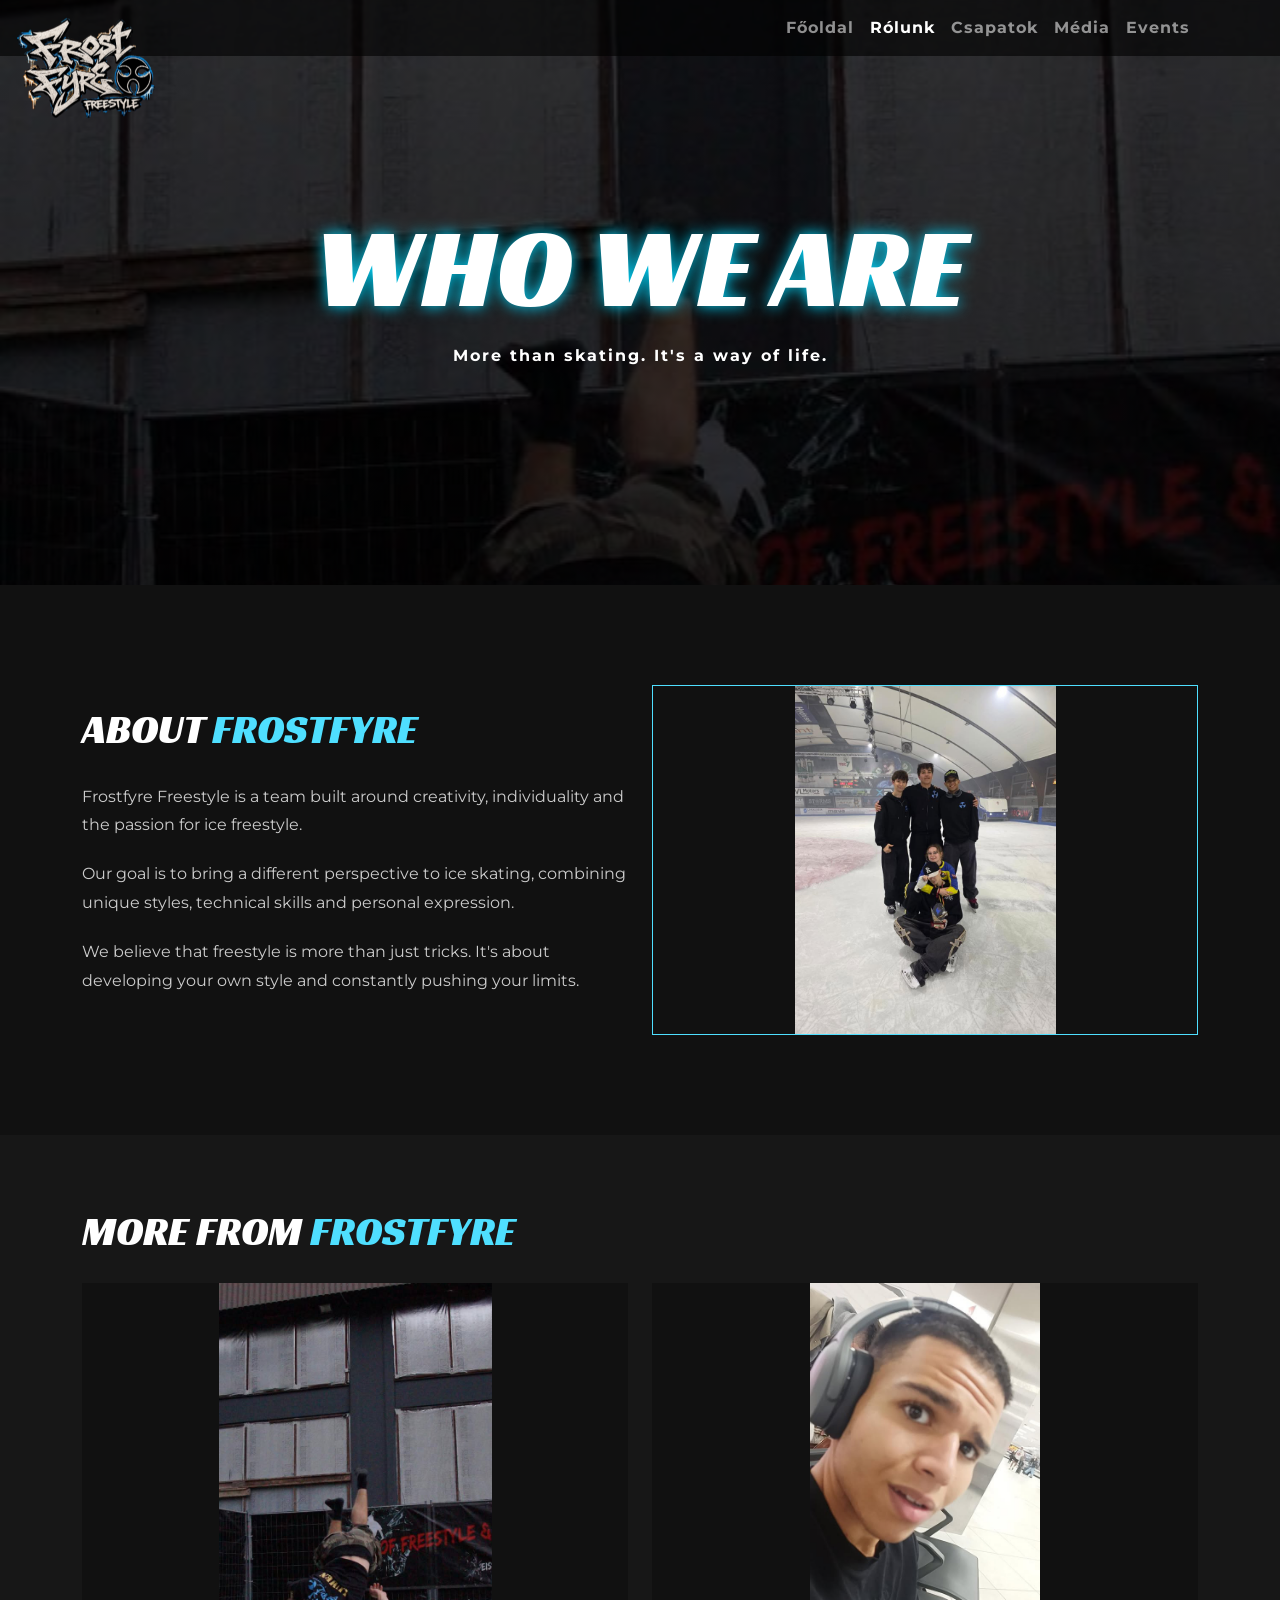
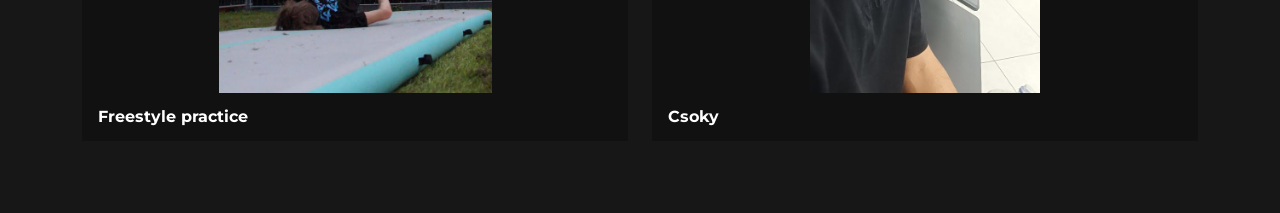
==== rolunk.html @ 883900de "rolunk oldal, keszen, uj kepek, sajat css" ====
<!DOCTYPE html>
<html lang="hu">

<head>
    <meta charset="UTF-8">
    <meta name="viewport" content="width=device-width, initial-scale=1.0">
    <link href="https://cdn.jsdelivr.net/npm/bootstrap@5.0.2/dist/css/bootstrap.min.css" rel="stylesheet"
        integrity="sha384-EVSTQN3/azprG1Anm3QDgpJLIm9Nao0Yz1ztcQTwFspd3yD65VohhpuuCOmLASjC" crossorigin="anonymous">
    <link rel="stylesheet" href="css/stylesheet.css">
    <title>Rólunk - Frostfyre Freestyle</title>
    <link href="https://fonts.googleapis.com/css2?family=Racing+Sans+One&family=Montserrat:wght@500;700&display=swap"
        rel="stylesheet">
    <link rel="stylesheet" href="css/rolunk.css">

</head>

<body>
    <main>
        <header>
            <nav class="navbar navbar-expand-lg navbar-dark fixed-top">

                <div class="container">

                    <h1 class="navbar-brand site-logo">
                        <img src="pics/site-logo.png" alt="Frostfyre Freestyle">
                    </h1>

                    <button class="navbar-toggler" data-bs-toggle="collapse" data-bs-target="#menu">
                        <span class="navbar-toggler-icon"></span>
                    </button>

                    <div class="collapse navbar-collapse justify-content-end" id="menu">

                        <ul class="navbar-nav">

                            <li class="nav-item">
                                <a class="nav-link" href="index.html">Főoldal</a>
                            </li>

                            <li class="nav-item">
                                <a class="nav-link active" href="about.html">Rólunk</a>
                            </li>

                            <li class="nav-item">
                                <a class="nav-link" href="teams.html">Csapatok</a>
                            </li>

                            <li class="nav-item">
                                <a class="nav-link" href="media.html">Média</a>
                            </li>

                            <li class="nav-item">
                                <a class="nav-link" href="events.html">Events</a>
                            </li>

                        </ul>

                    </div>

                </div>

            </nav>
        </header>

        <section class="about-hero">

            <div class="container text-center">

                <h1>WHO WE ARE</h1>

                <p>More than skating. It's a way of life.</p>

            </div>

        </section>
        <section class="about-section">

            <div class="container">

                <div class="row align-items-center">

                    <div class="col-md-6">

                        <h2>ABOUT <span>FROSTFYRE</span></h2>

                        <p>
                            Frostfyre Freestyle is a team built around creativity,
                            individuality and the passion for ice freestyle.
                        </p>

                        <p>
                            Our goal is to bring a different perspective to ice skating,
                            combining unique styles, technical skills and personal expression.
                        </p>

                        <p>
                            We believe that freestyle is more than just tricks.
                            It's about developing your own style and constantly
                            pushing your limits.
                        </p>

                    </div>
                    <div class="col-md-6">

                        <img src="pics/2.jpg" class="about-image" alt="Frostfyre team">
                        
                    </div>

                </div>

            </div>

        </section>

        <section class="photo-gallery">
            <div class="container">
                <h2>MORE FROM <span>FROSTFYRE</span></h2>
                <div class="row g-4">
                    <div class="col-md-6">
                        <figure class="gallery-photo">
                            <img src="pics/3.jpg" alt="Frostfyre freestyle practice">
                            <figcaption>Freestyle practice</figcaption>
                        </figure>
                    </div>
                    <div class="col-md-6">
                        <figure class="gallery-photo">
                            <img src="pics/902057252_1460495592699006_4643397285575047809_n.jpg" alt="Frostfyre team member">
                            <figcaption>Csoky</figcaption>
                        </figure>
                    </div>
                </div>
            </div>
        </section>

    </main>

</body>

</html>
---- css/stylesheet.css ----
* {
    margin: 0;
    padding: 0;
    box-sizing: border-box;
}

body {
    font-family: Montserrat, sans-serif;
    background: #111;
    color: white;
}



.navbar {
    background: rgba(0, 0, 0, .6);
    backdrop-filter: blur(1px);
}

.site-logo {
    margin: 0 auto 0 -8px;
    position:fixed;
    top:12px;
    left:24px;
    z-index:1100;
}

.site-logo img {
    display:block;
    width:140px;
    height:auto;

}

.nav-link{
    font-weight:700;
    letter-spacing:1px;
}

.nav-link:hover {
    color: #4fdfff !important;
}

.hero {

    height: 100vh;

    position: relative;

    display: flex;

    justify-content: center;

    align-items: center;

}

.hero-video {
    position: absolute;
    inset: 0;
    width: 100%;
    height: 100%;
    object-fit: cover;
    z-index: 0;
}

.overlay {

    position: absolute;

    inset: 0;
    width: 100%;
    height: 100%;

    background: rgba(0, 0, 0, .55);
    z-index: 1;
}

.hero-content {

    position: relative;
    z-index: 2;

}


.hero h1 {
    font-size: clamp(4rem, 11vw, 8rem);
    line-height: .95;
    letter-spacing: 2px;
    text-shadow: 0 0 15px #00d9ff, 4px 4px 0 #004a5c;
    }


 .hero h2 {
        font-size: clamp(1.8rem, 5vw, 4rem);
        letter-spacing: 12px;
        text-shadow: 0 0 10px #ff6a00, 3px 3px 0 #5c2400;
    }

  .hero p{
    font-weight:700;
    letter-spacing:1px;
}
---- css/rolunk.css ----
.about-hero {
	height: 65vh;
	display: flex;
	justify-content: center;
	align-items: center;
	background:
		linear-gradient(rgba(0, 0, 0, .65), rgba(0, 0, 0, .75)),
		url("../pics/3.jpg");
	background-size: cover;
	background-position: center;
}

.about-hero h1 {
	font-family: 'Racing Sans One', sans-serif;
	font-size: clamp(3rem, 9vw, 7rem);
	text-shadow: 0 0 15px #00d9ff;
}

.about-hero p {
	font-weight: 700;
	letter-spacing: 2px;
}

.about-section {
	padding: 100px 0;
	background: #111;
}

.about-section h2,
.photo-gallery h2 {
	font-family: 'Racing Sans One', sans-serif;
	font-size: 2.5rem;
	margin-bottom: 30px;
}

.about-section h2 span,
.photo-gallery h2 span {
	color: #4fdfff;
}

.about-section p {
	color: #ccc;
	line-height: 1.8;
	margin-bottom: 20px;
}

.about-image {
	width: 100%;
	height: 350px;
	object-fit: contain;
	border: 1px solid #4fdfff;
}

.photo-gallery {
	padding: 72px 0;
	background: #171717;
}

.photo-gallery h2 {
	margin-bottom: 28px;
	color: #fff;
}

.gallery-photo {
	height: 100%;
	margin: 0;
	background: #111;
	overflow: hidden;
}

.gallery-photo img {
	display: block;
	width: 100%;
	aspect-ratio: 4 / 3;
	object-fit: contain;
}

.gallery-photo figcaption {
	padding: 12px 16px;
	color: #fff;
	font-weight: 700;
}
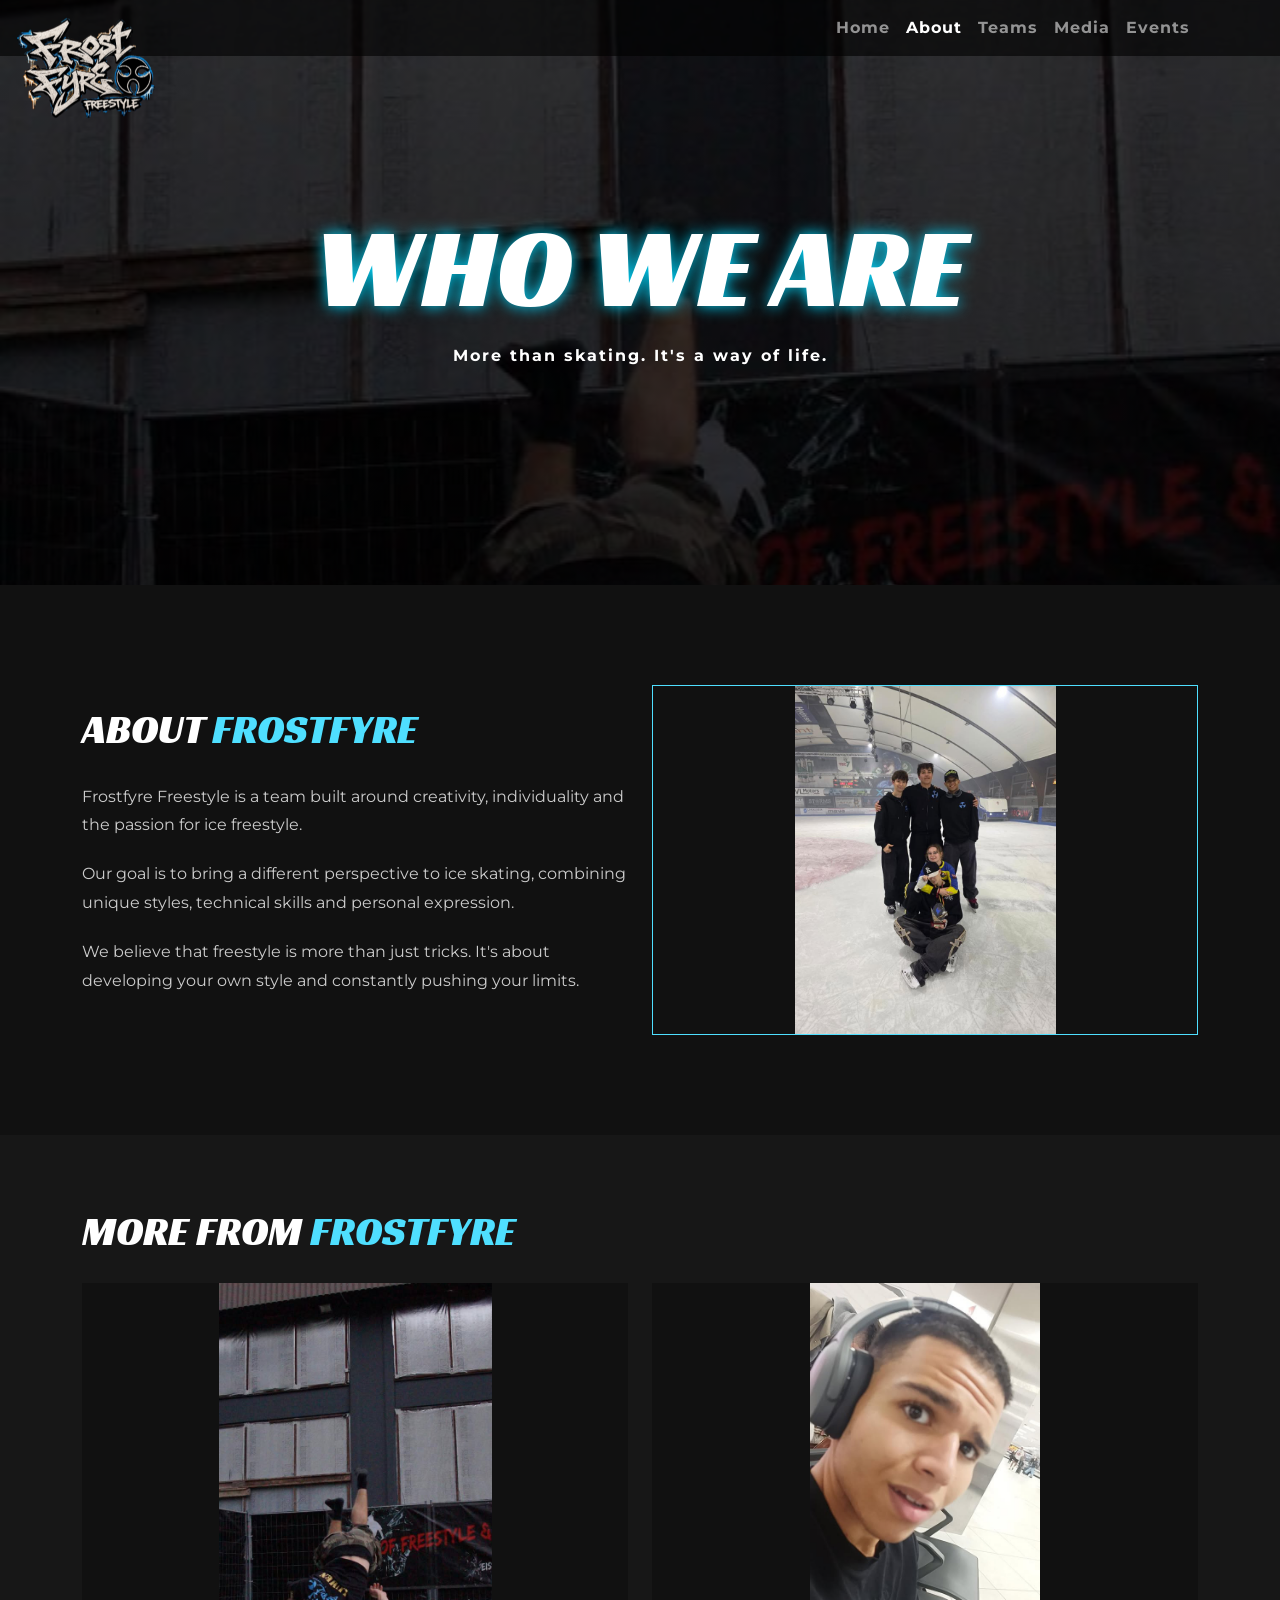
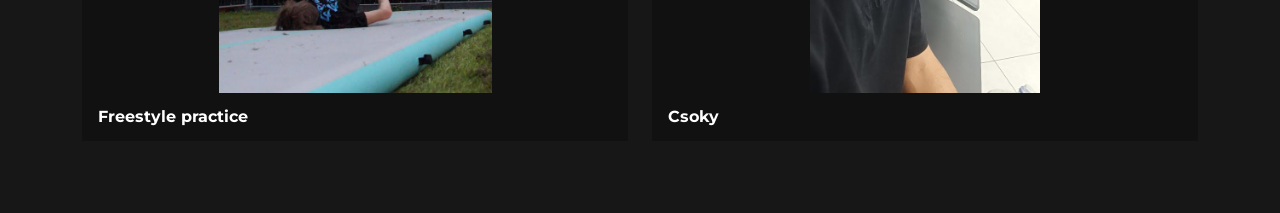
==== commit 13fb5e37: "navbar angolra allitva esztetika miatt, mukodo navbar" ====
--- a/rolunk.html
+++ b/rolunk.html
@@ -34,19 +34,19 @@
                         <ul class="navbar-nav">
 
                             <li class="nav-item">
-                                <a class="nav-link" href="index.html">Főoldal</a>
+                                <a class="nav-link" href="index.html">Home</a>
                             </li>
 
                             <li class="nav-item">
-                                <a class="nav-link active" href="about.html">Rólunk</a>
+                                <a class="nav-link active" href="rolunk.html">About</a>
                             </li>
 
                             <li class="nav-item">
-                                <a class="nav-link" href="teams.html">Csapatok</a>
+                                <a class="nav-link" href="teams.html">Teams</a>
                             </li>
 
                             <li class="nav-item">
-                                <a class="nav-link" href="media.html">Média</a>
+                                <a class="nav-link" href="media.html">Media</a>
                             </li>
 
                             <li class="nav-item">
